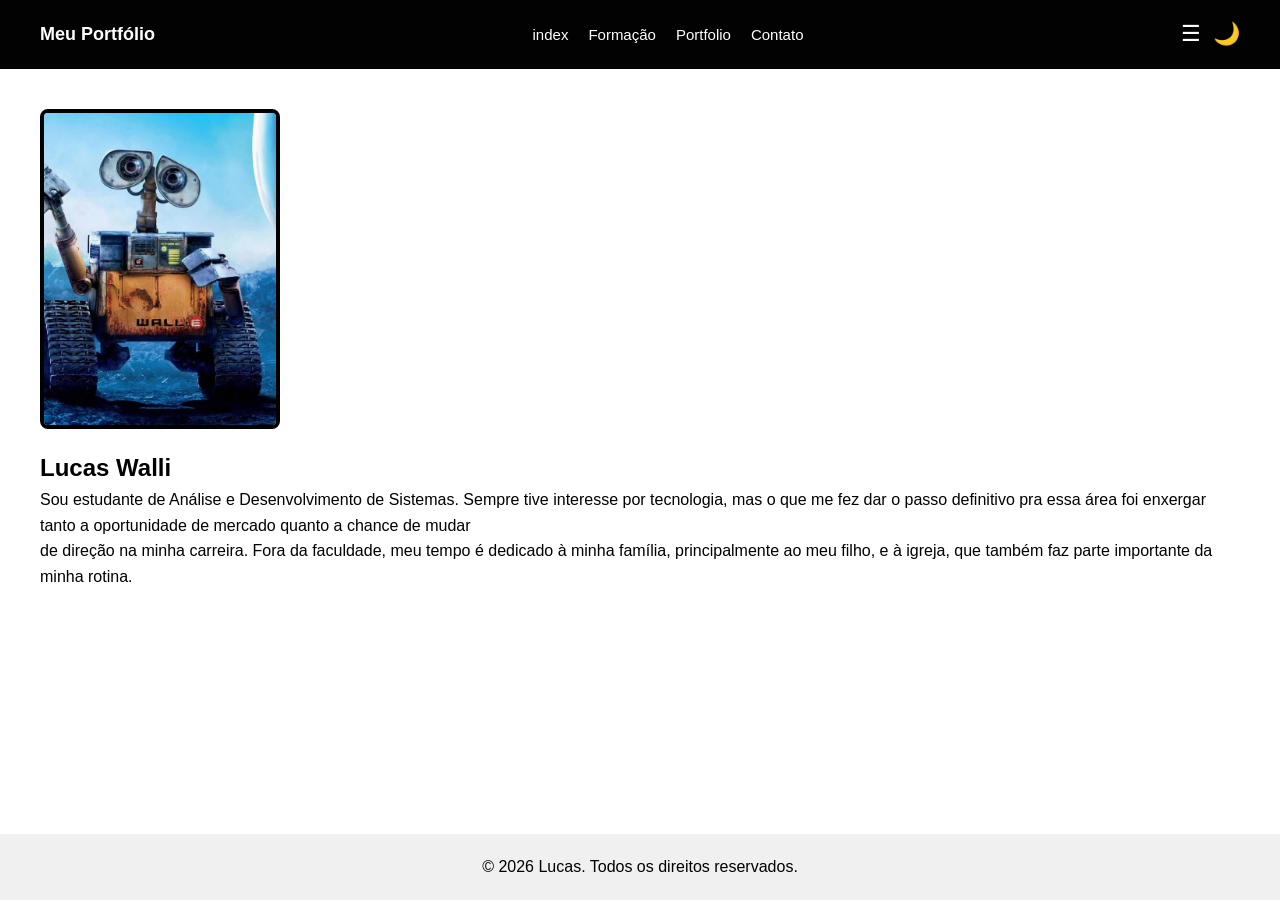
==== index.html @ 7c610706 "Renomeia sobre.html para index.html, corrige links do menu" ====
<!DOCTYPE html>
<html lang="pt-br">
<head>
    <meta charset="UTF-8">
    <meta name="viewport" content="width=device-width, initial-scale=1.0">
    <title>Lucas Walli</title> <!-- titulo da pagina no navegador-->
    <link rel="stylesheet" href="style.css">
</head>
<body>
<header class="site-header">
  <div class="logo">
    <a href="index.html">Meu Portfólio</a>
  </div>
  <!-- menu de navegação principal-->
  <nav class="site-nav">
    <ul>
        <li><a href="index.html">index</a></li>
        <li><a href="formacao.html">Formação</a></li>
        <li><a href="portfolio.html">Portfolio</a></li>
        <li><a href="contato.html">Contato</a></li>
    </ul>
  </nav>
  <!-- Botões do menu e do tema -->
  <div class="header-botoes">
      <button id="botao-menu">☰</button>
      <button id="botao-tema">🌙</button>
  </div>
</header>
<main>
    <section> <!--Minha apresentação-->
        <img class="avatar" src="img/wall-e-animacao-1116-1400x800.webp" alt="Avatar de Lucas">

        <h1>Lucas Walli</h1>

        <p>Sou estudante de Análise e Desenvolvimento de Sistemas. Sempre tive interesse por tecnologia, mas o que me fez dar o passo definitivo pra essa área foi enxergar tanto a oportunidade de mercado quanto a chance de mudar</p>
        <p>de direção na minha carreira. Fora da faculdade, meu tempo é dedicado à minha família, principalmente ao meu filho, e à igreja, que também faz parte importante da minha rotina.</p>
    </section>
</main>
<footer>
    <p>&copy; 2026 Lucas. Todos os direitos reservados.</p>
</footer>
<script src="script.js"></script>
</body>
</html>
---- style.css ----
* {
  margin: 0;
  padding: 0;
  box-sizing: border-box;
}


body {
  font-family: 'Segoe UI', Arial, Helvetica, sans-serif;
  line-height: 1.6;
  min-height: 100vh;
  display: flex;
  flex-direction: column;
}

main {
  flex: 1; 
}

.site-header {
  display: flex;
  justify-content: space-between;
  align-items: center;
  padding: 20px 40px;
  background-color: #030202;
  flex-wrap: wrap; 
  gap: 12px;
}


.logo a {
  color: white;
  text-decoration: none;
  font-weight: bold;
  font-size: 18px;
}


.site-nav a {
  color: white;
  text-decoration: none;
  font-size: 15px;
}

.site-nav a:hover {
  color: #ccc;
}

.site-nav ul {
  display: flex;
  gap: 20px;
  list-style: none;
}

.header-botoes {
  display: flex;
  gap: 12px;
  align-items: center;
}

#botao-menu,
#botao-tema {
  background: none;
  border: none;
  font-size: 22px;
  cursor: pointer;
  color: white; 
}


main h2 {
  padding: 40px 40px 0 40px;
  font-size: 26px;
}

.grid-projetos {
  display: grid;
  grid-template-columns: repeat(2, 1fr);
  gap: 20px;
  padding: 24px 40px 40px 40px; 
  list-style: none;
}

.grid-projetos li {
  background-color: #f5f5f5;
  padding: 20px;
  border-radius: 10px;
}

main ol {
  list-style: none;
  padding: 24px 40px 40px 40px; 
  display: flex;
  flex-direction: column;
  gap: 16px;
}

main ol li {
  background-color: #f5f5f5;
  padding: 16px 20px;
  border-radius: 8px;
}


main section {
  padding: 40px;
}


.avatar {
  width: 240px;
  height: 320px;
  object-fit: cover; 
  border: 4px solid #030202;
  border-radius: 8px;
  display: block;
  margin-bottom: 20px;
}


#form-contato {
  max-width: 500px;
  display: flex;
  flex-direction: column;
  gap: 16px;
  margin: 0 auto; 
}

main section:has(#form-contato) {
  text-align: center; 
}

#form-contato .form-group {
  text-align: left; 
}

#form-contato input,
#form-contato textarea {
  width: 100%;
  padding: 10px;
  border: 1px solid #ccc;
  border-radius: 6px;
  font-size: 16px;
}

#form-contato label {
  font-weight: bold;
  margin-bottom: 4px;
  display: block;
}

#form-contato button {
  padding: 12px;
  background-color: #030202;
  color: white;
  border: none;
  border-radius: 6px;
  font-size: 16px;
  cursor: pointer;
}

#form-contato button:hover {
  background-color: #333;
}

#mensagem-status {
  margin-top: 12px;
  font-weight: bold;
  color: #d00000;
  text-align: center;
}


footer {
  text-align: center;
  padding: 20px;
  background-color: #f0f0f0;
}


.dark-mode {
  background-color: #121212;
  color: #f5f5f5;
}

.dark-mode .site-header {
  background-color: #000;
}


.dark-mode .grid-projetos li,
.dark-mode main ol li {
  background-color: #2a2a2a;
  color: #f5f5f5;
}

.dark-mode footer {
  background-color: #1a1a1a;
  color: #f5f5f5;
}

.dark-mode #form-contato input,
.dark-mode #form-contato textarea {
  background-color: #2a2a2a;
  color: #f5f5f5;
  border-color: #555;
}


@media (max-width: 768px) {
  .site-nav ul {
    display: none;
    flex-direction: column;
    width: 100%;
  }

  .site-nav.aberto ul {
    display: flex;
  }

  #botao-menu {
    display: block;
  }

  .site-header {
    justify-content: space-between;
  }

  .grid-projetos {
    grid-template-columns: 1fr; 
  }
}
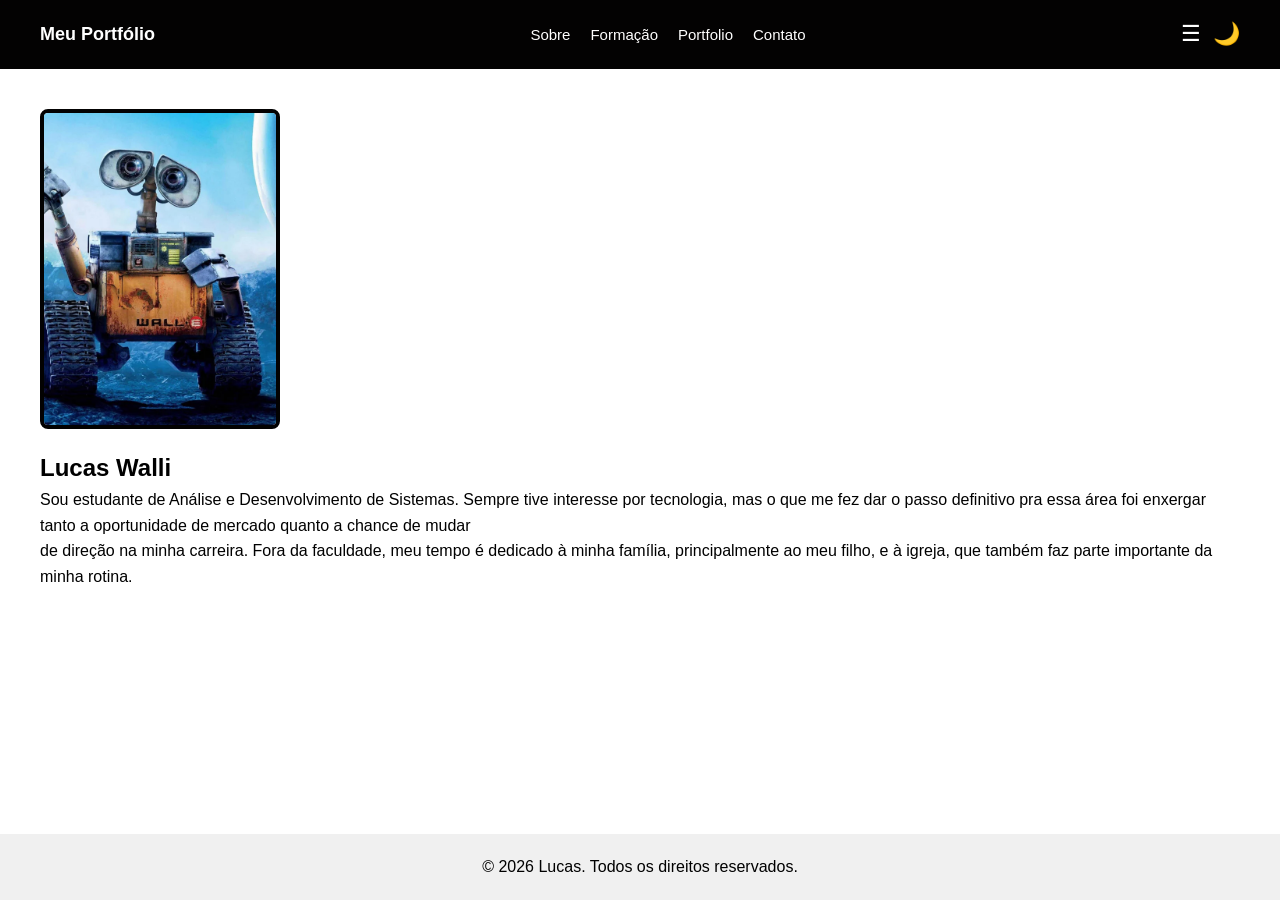
==== commit ee57c13d: "Corrige troca indevida de texto apos renomear sobre.html para index.html" ====
--- a/index.html
+++ b/index.html
@@ -14,7 +14,7 @@
   <!-- menu de navegação principal-->
   <nav class="site-nav">
     <ul>
-        <li><a href="index.html">index</a></li>
+        <li><a href="index.html">Sobre</a></li>
         <li><a href="formacao.html">Formação</a></li>
         <li><a href="portfolio.html">Portfolio</a></li>
         <li><a href="contato.html">Contato</a></li>
